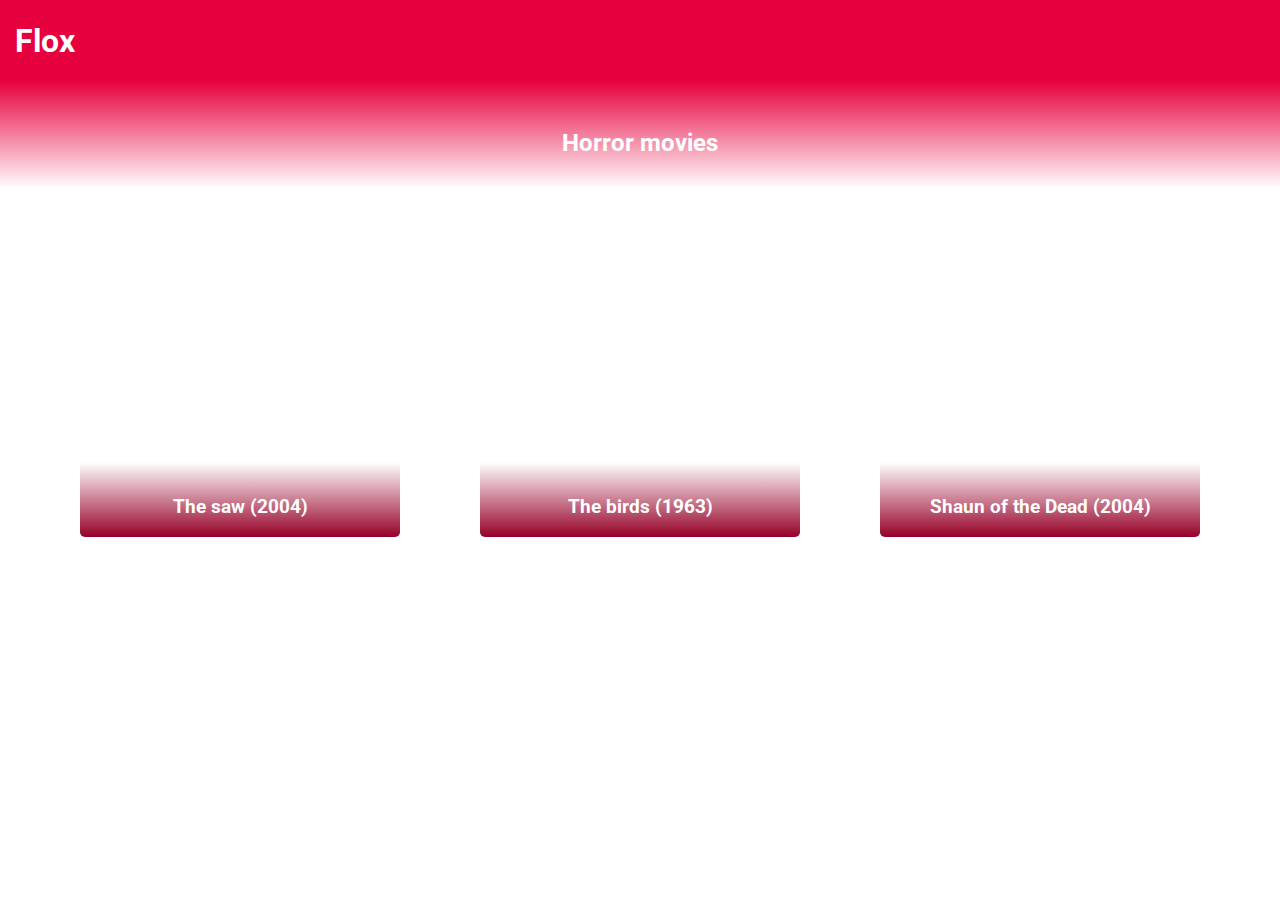
==== index.html @ 52fc3021 "init commit" ====
<!DOCTYPE html>
<html lang="en">
<head>
	<meta charset="UTF-8">
	<meta name="viewport" content="width=device-width, initial-scale=1.0">
	<title>Flox</title>
	<link rel="stylesheet" href="css/main.css">
</head>
<body>
	<div id="wrapper">
		<header>
				<H1><a href="index.html">Flox</a></H1>
		</header>
		<main>
			<div id="inner-main">
				<h2>Horror movies</h2>
				<div class="column">
					<div class="row">
						<div 
							class="item"
							style="
								background-image: url('https://pyxis.nymag.com/v1/imgs/09d/64c/95abab7ece31abcfb22867b5803384248b-24-saw-puppet.rsquare.w700.jpg');
								background-position: 50% 20%;" 
						>
							<a href="saw.html">
								<div class="inner-item">
									<h3>The saw (2004)</h3>
								</div>
							</a>
						</div>
						<div 
							class="item"
							style="
								background-image: url('https://images.fineartamerica.com/images/artworkimages/mediumlarge/2/1-tippi-hedren-in-the-birds-1963--album.jpg');
								background-position: 20% 20%;
							"
						>
							<a href="the-birds.html">
								<div class="inner-item">
									<h3>The birds (1963)</h3>
								</div>
							</a>
							
						</div>
						<div 
							class="item"
							style="background-image: url('https://static.rogerebert.com/uploads/review/primary_image/reviews/shaun-of-the-dead-2004/EB20040924REVIEWS40913006AR.jpg');
								background-position: 50% 20%;" 
						>
							<a href="shaun.html">
								<div class="inner-item">
									<h3>Shaun of the Dead (2004)</h3>
								</div>
							</a>
							
						</div>
					</div>
				</div>			
		</main>
	</div>
</body>
</html>
---- css/main.css ----
@import url('https://fonts.googleapis.com/css2?family=Roboto:ital,wght@1,300&display=swap');
* {
	margin: 0;
	font-family: 'Roboto', sans-serif;
}
#wrapper {
	display: grid;
	grid-template-rows: 9% 1fr;
	height: 100vh;
}
a {
	text-decoration: none;
}
main {
	background-image: url(https://kartinkinaden.ru/uploads/posts/2020-09/thumbs/1600216483_36-p-fon-uzhasi-55.jpg);
	overflow: auto;
}
header {
	background-color: #E7003E;
	display: flex;
	align-items: center;
}
header h1 a{
	color: white;
	margin-left: 15px; 
}
h2 {
	color: white;
	text-align: center;
	padding: 2em;
	background: linear-gradient(0deg, transparent 13%, #E7003E);
}
.column {
	display: flex;
	flex-direction: column;
}
.row {
	display: flex;
	justify-content: space-evenly;
	margin-top: 2em;
}
.item {
	width: 25%;
	height: 300px;
	background-size: cover;
	border-radius: 5px;
	cursor: pointer;
}
.inner-item {
	display: flex;
    height: 100%;
    align-items: flex-end;
    background: linear-gradient(0deg, #960028, transparent 25%);
    border-radius: 5px;
    color: white;
    justify-content: center;
}
.inner-item:hover {
    background: linear-gradient(0deg, #960028, transparent 35%);
}
.inner-item h3{
	padding: 1em;
}
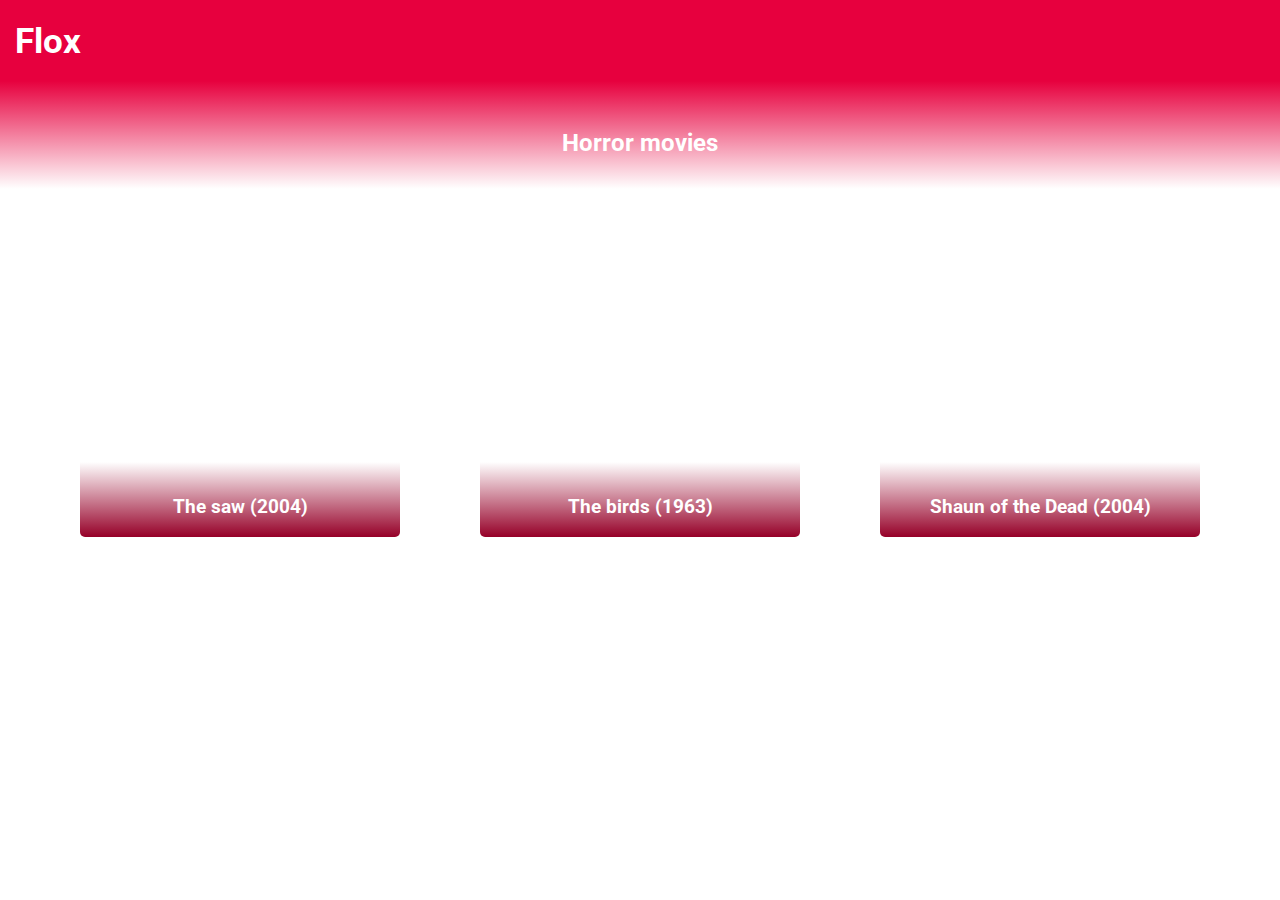
==== commit 6ed4583c: "js scripts" ====
--- a/index.html
+++ b/index.html
@@ -10,6 +10,7 @@
 	<div id="wrapper">
 		<header>
 				<H1><a href="index.html">Flox</a></H1>
+				<div id="time"></div>
 		</header>
 		<main>
 			<div id="inner-main">
@@ -55,8 +56,10 @@
 							
 						</div>
 					</div>
-				</div>			
+				</div>
+				<div id="the-main-day"></div>			
 		</main>
 	</div>
+	<script src="./src/js/main.js" defer></script>
 </body>
 </html>--- a/css/main.css
+++ b/css/main.css
@@ -12,17 +12,21 @@
 	text-decoration: none;
 }
 main {
-	background-image: url(https://kartinkinaden.ru/uploads/posts/2020-09/thumbs/1600216483_36-p-fon-uzhasi-55.jpg);
+	background-image: url(https://im0-tub-ru.yandex.net/i?id=0a44266e5c582cfbaf3a96cce763b407&n=13);
 	overflow: auto;
+	background-size: cover;
 }
 header {
 	background-color: #E7003E;
 	display: flex;
 	align-items: center;
+	justify-content: space-between;
 }
-header h1 a{
+header a,#time{
 	color: white;
-	margin-left: 15px; 
+	margin-left: 15px;
+	font-size: 1.1em;
+	margin: 15px;
 }
 h2 {
 	color: white;
@@ -60,4 +64,11 @@
 }
 .inner-item h3{
 	padding: 1em;
+}
+#the-main-day {
+	color: white;
+	text-align: center;
+	font-weight: bold;
+	font-size: 1.5em;
+	margin-top: 2em;
 }